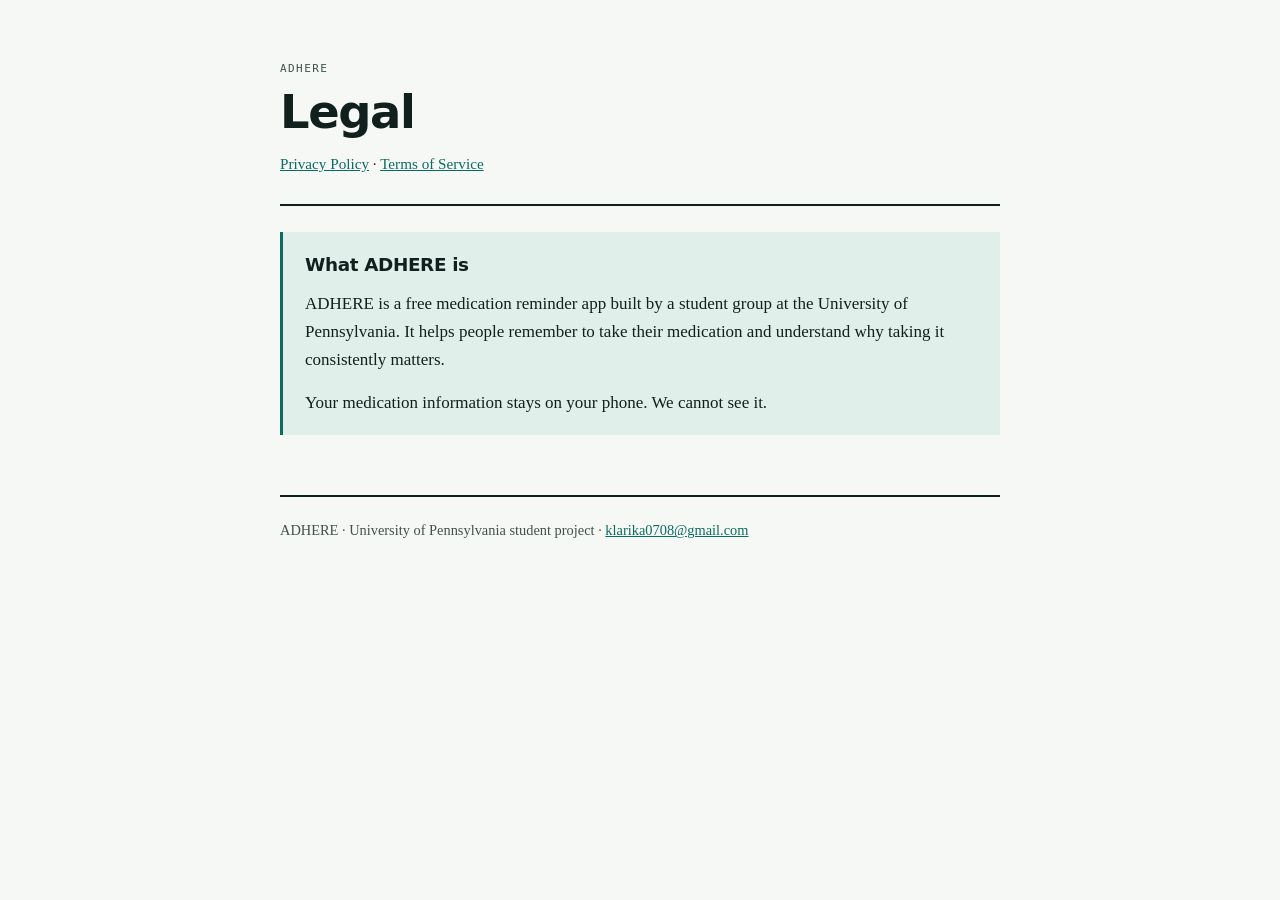
==== index.html @ e83df8bf "Privacy policy and terms of service for ADHERE" ====
<!doctype html><html lang="en"><head>
<meta charset="utf-8"><meta name="viewport" content="width=device-width,initial-scale=1">
<title>ADHERE — Legal</title><link rel="stylesheet" href="style.css"></head><body>
<div class="wrap">
<header>
  <p class="eyebrow">ADHERE</p>
  <h1>Legal</h1>
  <nav><a href="privacy.html">Privacy Policy</a> · <a href="terms.html">Terms of Service</a></nav>
</header>
<div class="plain">
  <h2>What ADHERE is</h2>
  <p>ADHERE is a free medication reminder app built by a student group at the University of Pennsylvania. It helps people remember to take their medication and understand why taking it consistently matters.</p>
  <p>Your medication information stays on your phone. We cannot see it.</p>
</div>
<footer><p>ADHERE · University of Pennsylvania student project · <a href="mailto:klarika0708@gmail.com">klarika0708@gmail.com</a></p></footer>
</div></body></html>
---- style.css ----
:root{
  --paper:#F6F8F6; --ink:#10201D; --ink-2:#41514A; --rule:#DBE3DD;
  --accent:#0C6B60; --accent-soft:#E1EFEB; --warn-bg:#F6EBD6; --warn:#8A5A12;
}
@media (prefers-color-scheme:dark){
  :root{--paper:#0E1513; --ink:#E7EDE9; --ink-2:#9DABA3; --rule:#26332F;
        --accent:#4CBAA6; --accent-soft:#143029; --warn-bg:#2E2415; --warn:#D69C3E;}
}
*{box-sizing:border-box}
body{background:var(--paper);color:var(--ink);margin:0;padding:0 20px 90px;
  font:17px/1.65 "Iowan Old Style","Palatino Linotype",Palatino,Georgia,serif;
  -webkit-font-smoothing:antialiased}
.wrap{max-width:720px;margin:0 auto}
header{padding:60px 0 28px;border-bottom:2px solid var(--ink)}
h1{font-family:system-ui,-apple-system,"Segoe UI",Roboto,sans-serif;
  font-weight:750;letter-spacing:-.03em;font-size:clamp(2rem,6vw,2.9rem);
  line-height:1.05;margin:10px 0 0}
h2{font-family:system-ui,-apple-system,sans-serif;font-weight:700;letter-spacing:-.02em;
  font-size:1.3rem;margin:44px 0 10px}
h3{font-family:system-ui,-apple-system,sans-serif;font-weight:650;font-size:1.05rem;margin:26px 0 6px}
.eyebrow{font-family:ui-monospace,Menlo,monospace;font-size:11px;letter-spacing:.13em;
  text-transform:uppercase;color:var(--ink-2);margin:0}
.updated{font-family:ui-monospace,Menlo,monospace;font-size:12px;color:var(--ink-2);margin-top:16px}
p{margin:0 0 15px}
ul{padding-left:20px}li{margin-bottom:8px}
a{color:var(--accent)}
.plain{background:var(--accent-soft);border-left:3px solid var(--accent);padding:18px 22px;margin:26px 0}
.plain h2{margin:0 0 10px;font-size:1.15rem}
.plain p:last-child{margin-bottom:0}
.alert{background:var(--warn-bg);border-left:3px solid var(--warn);padding:18px 22px;margin:26px 0}
.alert p:last-child{margin-bottom:0}
.alert strong{color:var(--warn)}
table{width:100%;border-collapse:collapse;margin:18px 0;font-size:.95rem}
th,td{text-align:left;padding:11px 12px 11px 0;border-bottom:1px solid var(--rule);vertical-align:top}
th{font-family:ui-monospace,Menlo,monospace;font-size:10.5px;letter-spacing:.1em;
  text-transform:uppercase;color:var(--ink-2);font-weight:400;border-bottom-color:var(--ink)}
footer{margin-top:60px;padding-top:22px;border-top:2px solid var(--ink);font-size:.9rem;color:var(--ink-2)}
nav{margin-top:14px;font-size:.95rem}
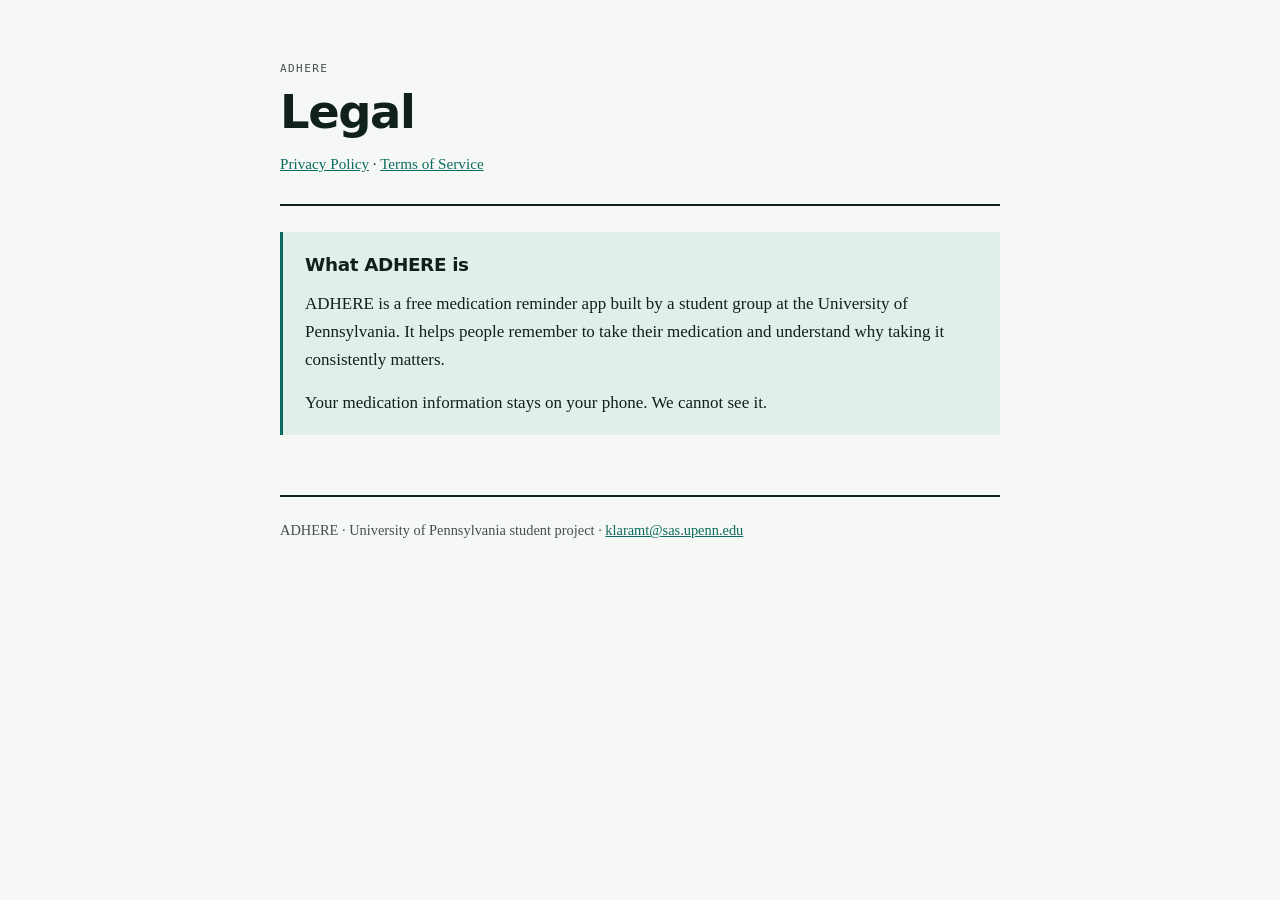
==== commit c3dec166: "Use Penn email; remove em dashes" ====
--- a/index.html
+++ b/index.html
@@ -1,6 +1,6 @@
 <!doctype html><html lang="en"><head>
 <meta charset="utf-8"><meta name="viewport" content="width=device-width,initial-scale=1">
-<title>ADHERE — Legal</title><link rel="stylesheet" href="style.css"></head><body>
+<title>ADHERE Legal</title><link rel="stylesheet" href="style.css"></head><body>
 <div class="wrap">
 <header>
   <p class="eyebrow">ADHERE</p>
@@ -12,5 +12,5 @@
   <p>ADHERE is a free medication reminder app built by a student group at the University of Pennsylvania. It helps people remember to take their medication and understand why taking it consistently matters.</p>
   <p>Your medication information stays on your phone. We cannot see it.</p>
 </div>
-<footer><p>ADHERE · University of Pennsylvania student project · <a href="mailto:klarika0708@gmail.com">klarika0708@gmail.com</a></p></footer>
+<footer><p>ADHERE · University of Pennsylvania student project · <a href="mailto:klaramt@sas.upenn.edu">klaramt@sas.upenn.edu</a></p></footer>
 </div></body></html>
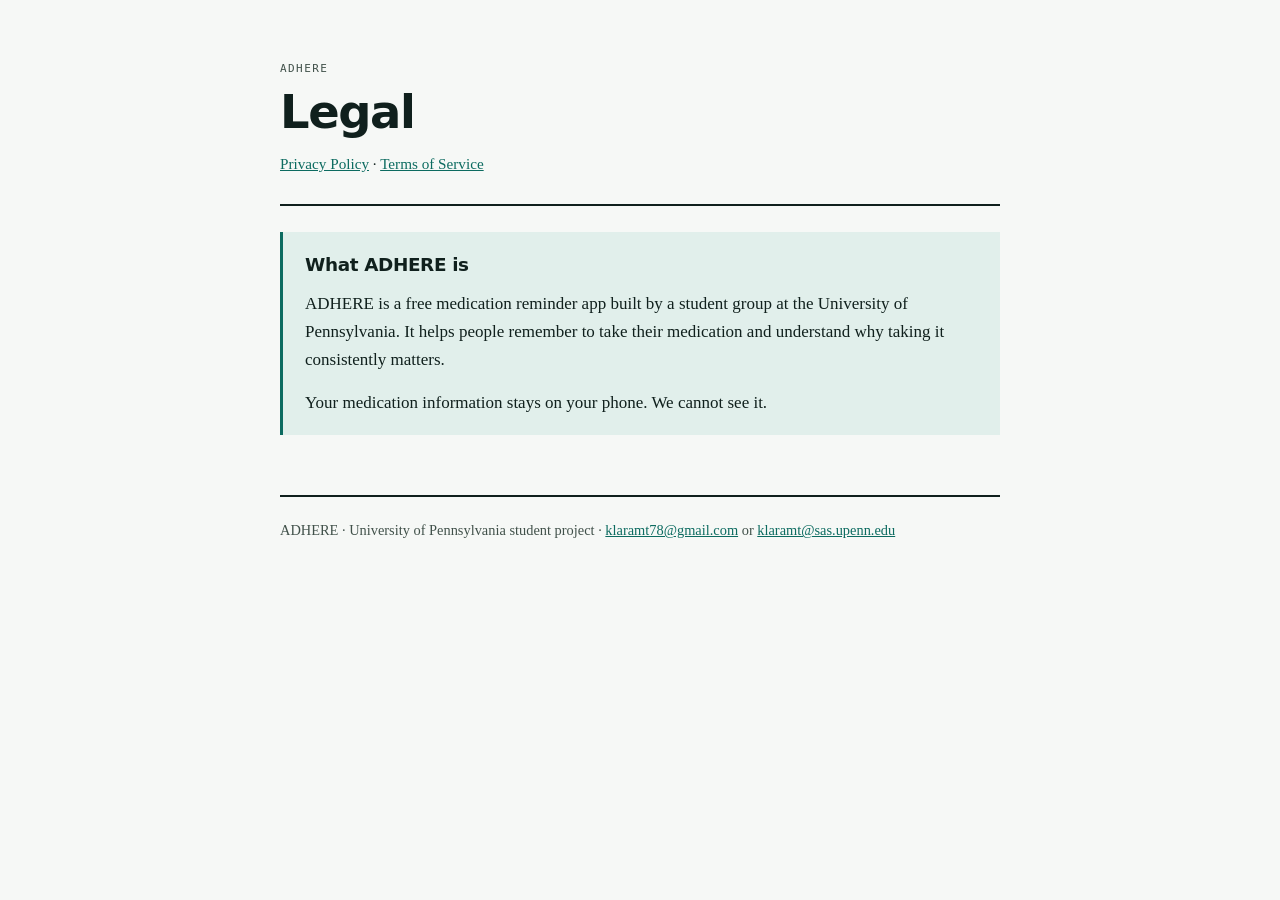
==== commit 80234027: "Show both contact emails" ====
--- a/index.html
+++ b/index.html
@@ -12,5 +12,5 @@
   <p>ADHERE is a free medication reminder app built by a student group at the University of Pennsylvania. It helps people remember to take their medication and understand why taking it consistently matters.</p>
   <p>Your medication information stays on your phone. We cannot see it.</p>
 </div>
-<footer><p>ADHERE · University of Pennsylvania student project · <a href="mailto:klaramt@sas.upenn.edu">klaramt@sas.upenn.edu</a></p></footer>
+<footer><p>ADHERE · University of Pennsylvania student project · <a href="mailto:klaramt78@gmail.com">klaramt78@gmail.com</a> or <a href="mailto:klaramt@sas.upenn.edu">klaramt@sas.upenn.edu</a></p></footer>
 </div></body></html>
